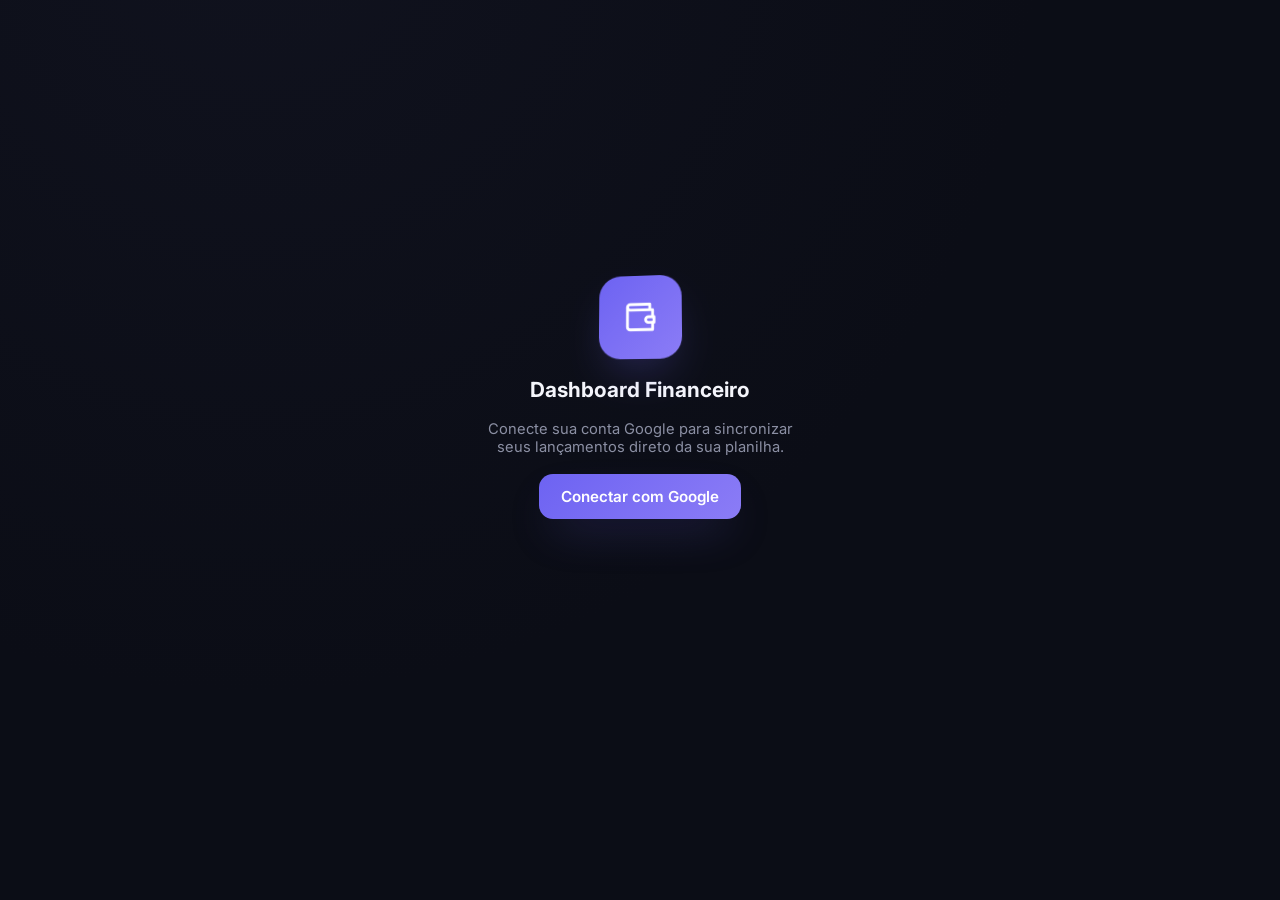
==== index.html @ 1aa9cdb9 "Update index.html" ====
<!DOCTYPE html>
<html lang="pt-BR">
<head>
<meta charset="UTF-8" />
<meta name="viewport" content="width=device-width, initial-scale=1, viewport-fit=cover" />
<title>Dashboard Financeiro</title>
<meta name="theme-color" content="#0b0d16" />
<link rel="manifest" href="manifest.json" />
<link rel="apple-touch-icon" href="icons/icon-192.png" />
<meta name="apple-mobile-web-app-capable" content="yes" />
<meta name="apple-mobile-web-app-status-bar-style" content="black-translucent" />
<meta name="apple-mobile-web-app-title" content="Financeiro" />
<link rel="preconnect" href="https://fonts.googleapis.com">
<link href="https://fonts.googleapis.com/css2?family=Inter:wght@400;500;600;700;800&display=swap" rel="stylesheet">
<link rel="stylesheet" href="style.css" />
</head>
<body data-theme="dark">

<!-- Tela de login -->
<div id="gate" class="gate">
  <div class="wallet-3d">
    <svg viewBox="0 0 24 24" fill="none" stroke="white" stroke-width="2" stroke-linecap="round" stroke-linejoin="round" width="34" height="34">
      <path d="M21 12V7H5a2 2 0 0 1 0-4h14v4"/><path d="M3 5v14a2 2 0 0 0 2 2h16v-5"/><path d="M18 12a2 2 0 0 0 0 4h4v-4Z"/>
    </svg>
  </div>
  <h1>Dashboard Financeiro</h1>
  <p>Conecte sua conta Google para sincronizar seus lançamentos direto da sua planilha.</p>
  <button id="signInBtn" class="btn-primary">Conectar com Google</button>
  <p id="gateStatus" style="font-size:0.75rem; min-height: 16px;"></p>
</div>

<!-- App principal -->
<div id="app" class="app hidden">

  <header class="header">
    <div class="header-icon">
      <svg viewBox="0 0 24 24" fill="none" stroke="white" stroke-width="2" stroke-linecap="round" stroke-linejoin="round">
        <path d="M21 12V7H5a2 2 0 0 1 0-4h14v4"/><path d="M3 5v14a2 2 0 0 0 2 2h16v-5"/><path d="M18 12a2 2 0 0 0 0 4h4v-4Z"/>
      </svg>
    </div>
    <div class="header-titles">
      <h1>Dashboard Financeiro <span class="badge" id="monthBadge">—</span></h1>
      <p>Visão detalhada de entradas, despesas por categoria e contas fixas</p>
    </div>
    <div class="header-actions">
      <div class="search-wrap">
        <svg viewBox="0 0 24 24" fill="none" stroke="currentColor" stroke-width="2"><circle cx="11" cy="11" r="8"/><path d="m21 21-4.3-4.3"/></svg>
        <input id="searchInput" type="text" placeholder="Buscar lançamento..." />
      </div>
      <button id="themeToggle" class="icon-btn" title="Alternar tema">
        <svg viewBox="0 0 24 24" fill="none" stroke="currentColor" stroke-width="2" stroke-linecap="round" stroke-linejoin="round"><circle cx="12" cy="12" r="4"/><path d="M12 2v2M12 20v2M4.9 4.9l1.4 1.4M17.7 17.7l1.4 1.4M2 12h2M20 12h2M4.9 19.1l1.4-1.4M17.7 6.3l1.4-1.4"/></svg>
      </button>
      <button id="refreshBtn" class="icon-btn" title="Atualizar">
        <svg viewBox="0 0 24 24" fill="none" stroke="currentColor" stroke-width="2" stroke-linecap="round" stroke-linejoin="round"><path d="M21 12a9 9 0 1 1-2.6-6.4"/><path d="M21 3v6h-6"/></svg>
      </button>
      <button id="newEntryBtn" class="btn-primary new-entry-btn">
        <svg viewBox="0 0 24 24" fill="none" stroke="white" stroke-width="2.5" stroke-linecap="round"><path d="M12 5v14M5 12h14"/></svg>
        Novo Lançamento
      </button>
    </div>
  </header>

  <section class="summary-grid" id="summaryGrid">
    <div class="tilt-card" data-tilt>
      <div class="stat-top">
        <span class="stat-label">Total Entradas</span>
        <div class="stat-icon green"><svg viewBox="0 0 24 24" fill="none" stroke="currentColor" stroke-width="2.5" stroke-linecap="round"><path d="M23 6l-9.5 9.5-5-5L1 18"/><path d="M17 6h6v6"/></svg></div>
      </div>
      <div class="stat-value" id="statEntradas">R$ 0,00</div>
      <div class="stat-sub green" id="statEntradasSub">— fontes de receita</div>
      <div class="stat-bar"><div id="barEntradas" style="width:0%; background: var(--green);"></div></div>
    </div>
    <div class="tilt-card" data-tilt>
      <div class="stat-top">
        <span class="stat-label">Total Saídas</span>
        <div class="stat-icon red"><svg viewBox="0 0 24 24" fill="none" stroke="currentColor" stroke-width="2.5" stroke-linecap="round"><path d="M23 18l-9.5-9.5-5 5L1 6"/><path d="M17 18h6v-6"/></svg></div>
      </div>
      <div class="stat-value" id="statSaidas">R$ 0,00</div>
      <div class="stat-sub red" id="statSaidasSub">—% das receitas</div>
      <div class="stat-bar"><div id="barSaidas" style="width:0%; background: var(--red);"></div></div>
    </div>
    <div class="tilt-card" data-tilt>
      <div class="stat-top">
        <span class="stat-label">Saldo Atual</span>
        <div class="stat-icon accent"><svg viewBox="0 0 24 24" fill="none" stroke="currentColor" stroke-width="2.5" stroke-linecap="round"><path d="M12 1v22M17 5H9.5a3.5 3.5 0 0 0 0 7h5a3.5 3.5 0 0 1 0 7H6"/></svg></div>
      </div>
      <div class="stat-value" id="statSaldo">R$ 0,00</div>
      <div class="stat-sub" id="statSaldoSub">Balanço</div>
      <div class="stat-bar"><div id="barSaldo" style="width:0%; background: var(--accent);"></div></div>
    </div>
    <div class="tilt-card" data-tilt>
      <div class="stat-top">
        <span class="stat-label">Contas Pendentes</span>
        <div class="stat-icon amber"><svg viewBox="0 0 24 24" fill="none" stroke="currentColor" stroke-width="2.5" stroke-linecap="round"><circle cx="12" cy="12" r="10"/><path d="M12 6v6l4 2"/></svg></div>
      </div>
      <div class="stat-value" id="statPendentes">R$ 0,00</div>
      <div class="stat-sub amber" id="statPendentesSub">— contas a pagar</div>
      <div class="stat-bar"><div id="barPendentes" style="width:0%; background: var(--amber);"></div></div>
    </div>
  </section>

  <nav class="tabs">
    <button class="tab-btn active" data-tab="geral">
      <svg viewBox="0 0 24 24" fill="none" stroke="currentColor" stroke-width="2"><circle cx="12" cy="12" r="9"/><path d="M12 7v5l3 2"/></svg>
      Visão Geral
    </button>
    <button class="tab-btn" data-tab="entradas">
      <svg viewBox="0 0 24 24" fill="none" stroke="currentColor" stroke-width="2"><path d="M23 6l-9.5 9.5-5-5L1 18"/></svg>
      Entradas <span id="countEntradas"></span>
    </button>
    <button class="tab-btn" data-tab="despesas">
      <svg viewBox="0 0 24 24" fill="none" stroke="currentColor" stroke-width="2"><rect x="2" y="5" width="20" height="14" rx="2"/><path d="M2 10h20"/></svg>
      Despesas <span id="countDespesas"></span>
    </button>
    <button class="tab-btn" data-tab="contas">
      <svg viewBox="0 0 24 24" fill="none" stroke="currentColor" stroke-width="2"><circle cx="12" cy="12" r="9"/><path d="M12 7v5l3 2"/></svg>
      Contas Fixas <span id="countContas"></span>
    </button>
  </nav>

  <!-- Visão geral -->
  <div class="panel active" id="panel-geral">
    <div class="grid-2">
      <div class="card">
        <div class="card-head">
          <div>
            <h2>Distribuição de Gastos</h2>
            <p>Proporção por categoria de despesa</p>
          </div>
        </div>
        <div class="donut-row">
          <div class="donut" id="donut">
            <div class="donut-center">
              <span>TOTAL GASTOS</span>
              <strong id="donutTotal">R$ 0,00</strong>
            </div>
          </div>
          <div class="legend" id="legend"></div>
        </div>
      </div>
      <div class="card">
        <div class="card-head">
          <div>
            <h2>Origens de Receita</h2>
            <p>Por descrição do lançamento</p>
          </div>
        </div>
        <div class="list" id="origensList"></div>
      </div>
    </div>

    <div class="grid-2" style="margin-top:14px;">
      <div class="card">
        <div class="card-head">
          <div>
            <h2>Status das Contas Fixas</h2>
            <p id="billsSummaryText">0 de 0 pagas neste mês</p>
          </div>
        </div>
        <div class="status-summary">
          <span class="paid" id="paidLabel">Pago: R$ 0,00</span>
          <span class="pending" id="pendingLabel">Pendente: R$ 0,00</span>
        </div>
        <div class="status-bar"><div id="statusBarFill" style="width:0%"></div></div>
        <div class="bills-grid" id="billsGridPreview"></div>
      </div>

      <div class="cash-summary">
        <span class="eyebrow">Resumo do Caixa</span>
        <h3 id="cashHeadline">—</h3>
        <p id="cashText">Calculando...</p>
        <div class="cash-split">
          <div><span>Saldo Líquido</span><strong class="green" id="cashSaldo">R$ 0,00</strong></div>
          <div><span>Pendente Fixo</span><strong class="amber" id="cashPendente">R$ 0,00</strong></div>
        </div>
      </div>
    </div>
  </div>

  <!-- Entradas -->
  <div class="panel" id="panel-entradas">
    <div class="card"><div class="list" id="entradasList"></div></div>
  </div>

  <!-- Despesas -->
  <div class="panel" id="panel-despesas">
    <div class="card"><div class="list" id="despesasList"></div></div>
  </div>

  <!-- Contas fixas -->
  <div class="panel" id="panel-contas">
    <div class="card">
      <div class="bills-grid" id="billsGridFull"></div>
    </div>
  </div>

  <p class="sync-note" id="syncNote">
    <svg viewBox="0 0 24 24" width="12" height="12" fill="none" stroke="currentColor" stroke-width="2"><path d="M21 12a9 9 0 1 1-2.6-6.4"/><path d="M21 3v6h-6"/></svg>
    Sincronizado com Google Sheets
  </p>
</div>

<!-- Modal Novo Lançamento -->
<div class="modal-backdrop" id="modalBackdrop">
  <div class="modal">
    <div class="modal-head">
      <h3>Novo Lançamento</h3>
      <button class="icon-btn" id="closeModal">
        <svg viewBox="0 0 24 24" fill="none" stroke="currentColor" stroke-width="2" stroke-linecap="round"><path d="M18 6 6 18M6 6l12 12"/></svg>
      </button>
    </div>
    <div class="type-toggle">
      <button type="button" class="active entrada" data-type="Entradas">Entrada</button>
      <button type="button" class="saida" data-type="Saídas">Saída</button>
      <button type="button" data-type="Gasto Cartão">Cartão</button>
    </div>
    <form id="entryForm">
      <div class="field-row">
        <div class="field">
          <label>Data</label>
          <input type="date" id="fData" required />
        </div>
        <div class="field">
          <label>Valor (R$)</label>
          <input type="number" id="fValor" step="0.01" min="0" placeholder="0,00" required />
        </div>
      </div>
      <div class="field">
        <label>Categoria</label>
        <input type="text" id="fCategoria" placeholder="Ex: Moradia, Transporte..." required />
      </div>
      <div class="field">
        <label>Descrição</label>
        <input type="text" id="fDescricao" placeholder="Ex: Energia, Hinova Conecta..." required />
      </div>
      <div class="field">
        <label>Data de vencimento (opcional — marca como conta fixa)</label>
        <input type="date" id="fVencimento" />
        <small class="hint">Preencha só se este lançamento for uma conta a pagar/controlar.</small>
      </div>
      <div class="modal-actions">
        <button type="button" class="btn-secondary" id="cancelBtn">Cancelar</button>
        <button type="submit" class="btn-primary" id="submitBtn">Salvar lançamento</button>
      </div>
    </form>
  </div>
</div>

<div class="toast" id="toast"></div>

<script src="app.js"></script>
</body>
</html>
---- style.css ----
/* ===== Design tokens ===== */
:root {
  --bg: #0b0d16;
  --bg-soft: #10121e;
  --card: #141726;
  --card-hover: #171b2c;
  --border: #232742;
  --text: #f4f5fb;
  --text-muted: #8b8fa3;
  --accent: #6d63f2;
  --accent-2: #8b7cf6;
  --accent-soft: rgba(109, 99, 242, 0.16);
  --green: #22c55e;
  --green-soft: rgba(34, 197, 94, 0.14);
  --red: #f43f5e;
  --red-soft: rgba(244, 63, 94, 0.14);
  --amber: #f59e0b;
  --amber-soft: rgba(245, 158, 11, 0.14);
  --blue: #3b82f6;
  --teal: #14b8a6;
  --purple: #8b7cf6;
  --shadow: 0 10px 30px -12px rgba(0, 0, 0, 0.55);
  --shadow-lift: 0 20px 45px -15px rgba(109, 99, 242, 0.35);
  --radius: 18px;
  --radius-sm: 12px;
}

[data-theme="light"] {
  --bg: #eef0f7;
  --bg-soft: #e5e8f2;
  --card: #ffffff;
  --card-hover: #fbfbfe;
  --border: #e3e6f0;
  --text: #171a2c;
  --text-muted: #6b7085;
  --shadow: 0 10px 30px -14px rgba(30, 34, 60, 0.18);
  --shadow-lift: 0 20px 40px -16px rgba(109, 99, 242, 0.22);
}

* { box-sizing: border-box; }
html, body { margin: 0; padding: 0; }

body {
  background: radial-gradient(circle at 20% -10%, var(--bg-soft), var(--bg) 55%);
  color: var(--text);
  font-family: "Inter", -apple-system, BlinkMacSystemFont, "Segoe UI", Roboto, sans-serif;
  min-height: 100vh;
  -webkit-tap-highlight-color: transparent;
  transition: background 0.3s ease, color 0.3s ease;
  padding-bottom: 40px;
}

.app {
  max-width: 480px;
  margin: 0 auto;
  padding: 14px 14px 0;
}

@media (min-width: 860px) {
  .app { max-width: 1080px; padding: 24px 24px 0; }
}

button, input, select { font-family: inherit; }

/* ===== Loading / auth gate ===== */
.gate {
  min-height: 92vh;
  display: flex;
  flex-direction: column;
  align-items: center;
  justify-content: center;
  gap: 18px;
  text-align: center;
  padding: 24px;
}
.gate .wallet-3d {
  width: 84px; height: 84px; border-radius: 22px;
  background: linear-gradient(135deg, var(--accent), var(--accent-2));
  display: flex; align-items: center; justify-content: center;
  box-shadow: var(--shadow-lift);
  transform: perspective(600px) rotateX(8deg) rotateY(-10deg);
  animation: float 3.2s ease-in-out infinite;
}
@keyframes float {
  0%, 100% { transform: perspective(600px) rotateX(8deg) rotateY(-10deg) translateY(0); }
  50% { transform: perspective(600px) rotateX(4deg) rotateY(-6deg) translateY(-8px); }
}
.gate h1 { font-size: 1.3rem; margin: 0; }
.gate p { color: var(--text-muted); margin: 0; max-width: 320px; font-size: 0.92rem; }
.btn-primary {
  border: none; cursor: pointer;
  background: linear-gradient(135deg, var(--accent), var(--accent-2));
  color: white; font-weight: 600; font-size: 0.95rem;
  padding: 13px 22px; border-radius: 14px;
  box-shadow: var(--shadow-lift);
  transition: transform 0.15s ease, box-shadow 0.15s ease;
}
.btn-primary:active { transform: translateY(2px) scale(0.98); }
.hidden { display: none !important; }

/* ===== Header ===== */
.header {
  background: var(--card);
  border: 1px solid var(--border);
  border-radius: var(--radius);
  padding: 16px;
  display: flex;
  align-items: center;
  gap: 12px;
  box-shadow: var(--shadow);
  flex-wrap: wrap;
}
.header-icon {
  width: 46px; height: 46px; border-radius: 14px; flex: none;
  background: linear-gradient(135deg, var(--accent), var(--accent-2));
  display: flex; align-items: center; justify-content: center;
  box-shadow: 0 8px 18px -6px rgba(109,99,242,0.55);
}
.header-icon svg { width: 22px; height: 22px; }
.header-titles { flex: 1; min-width: 160px; }
.header-titles h1 { font-size: 1.05rem; margin: 0 0 2px; display: flex; align-items: center; gap: 8px; flex-wrap: wrap; }
.badge {
  font-size: 0.62rem; font-weight: 700; letter-spacing: 0.04em;
  background: var(--accent-soft); color: var(--accent-2);
  padding: 3px 9px; border-radius: 999px; text-transform: uppercase;
}
.header-titles p { margin: 0; font-size: 0.78rem; color: var(--text-muted); }
.header-actions { display: flex; align-items: center; gap: 8px; width: 100%; margin-top: 4px; }
@media (min-width: 640px) { .header-actions { width: auto; margin-top: 0; } }

.icon-btn {
  width: 40px; height: 40px; border-radius: 12px; flex: none;
  background: var(--bg-soft); border: 1px solid var(--border); color: var(--text);
  display: flex; align-items: center; justify-content: center; cursor: pointer;
  transition: transform 0.15s ease;
}
.icon-btn:active { transform: scale(0.92); }
.icon-btn svg { width: 18px; height: 18px; }

.new-entry-btn {
  flex: 1; display: flex; align-items: center; justify-content: center; gap: 6px;
  white-space: nowrap; padding: 10px 14px; font-size: 0.85rem;
}

.search-wrap { position: relative; flex: 1; min-width: 140px; display: none; }
@media (min-width: 640px) { .search-wrap { display: block; } }
.search-wrap input {
  width: 100%; background: var(--bg-soft); border: 1px solid var(--border);
  border-radius: 12px; padding: 10px 12px 10px 34px; color: var(--text); font-size: 0.85rem;
}
.search-wrap svg { position: absolute; left: 11px; top: 50%; transform: translateY(-50%); width: 15px; height: 15px; color: var(--text-muted); }

/* ===== Summary cards (3D tilt) ===== */
.summary-grid {
  display: grid; grid-template-columns: 1fr 1fr; gap: 12px; margin-top: 14px;
}
@media (min-width: 760px) { .summary-grid { grid-template-columns: repeat(4, 1fr); } }

.tilt-card {
  background: var(--card);
  border: 1px solid var(--border);
  border-radius: var(--radius);
  padding: 16px;
  box-shadow: var(--shadow);
  transform-style: preserve-3d;
  transition: transform 0.12s ease, box-shadow 0.25s ease, background 0.3s ease;
  will-change: transform;
  opacity: 0;
  animation: rise 0.5s ease forwards;
}
.summary-grid .tilt-card:nth-child(1) { animation-delay: 0.02s; }
.summary-grid .tilt-card:nth-child(2) { animation-delay: 0.08s; }
.summary-grid .tilt-card:nth-child(3) { animation-delay: 0.14s; }
.summary-grid .tilt-card:nth-child(4) { animation-delay: 0.2s; }
@keyframes rise { from { opacity: 0; transform: translateY(14px) scale(0.97);} to { opacity: 1; transform: translateY(0) scale(1);} }

.tilt-card:hover { box-shadow: var(--shadow-lift); }

.stat-top { display: flex; align-items: flex-start; justify-content: space-between; }
.stat-label { font-size: 0.66rem; letter-spacing: 0.05em; color: var(--text-muted); font-weight: 700; text-transform: uppercase; transform: translateZ(18px); }
.stat-icon { width: 32px; height: 32px; border-radius: 10px; display: flex; align-items: center; justify-content: center; transform: translateZ(28px); }
.stat-icon svg { width: 16px; height: 16px; }
.stat-icon.green { background: var(--green-soft); color: var(--green); }
.stat-icon.red { background: var(--red-soft); color: var(--red); }
.stat-icon.accent { background: var(--accent-soft); color: var(--accent-2); }
.stat-icon.amber { background: var(--amber-soft); color: var(--amber); }
.stat-value { font-size: 1.3rem; font-weight: 700; margin: 10px 0 2px; transform: translateZ(22px); }
.stat-sub { font-size: 0.72rem; color: var(--text-muted); transform: translateZ(16px); display:flex; align-items:center; gap:4px; }
.stat-sub.green { color: var(--green); } .stat-sub.red { color: var(--red); } .stat-sub.amber { color: var(--amber); }
.stat-bar { height: 5px; border-radius: 999px; background: var(--bg-soft); margin-top: 10px; overflow: hidden; transform: translateZ(10px); }
.stat-bar > div { height: 100%; border-radius: 999px; transition: width 0.6s ease; }

/* ===== Tabs ===== */
.tabs { display: flex; gap: 8px; margin-top: 16px; overflow-x: auto; padding-bottom: 2px; scrollbar-width: none; }
.tabs::-webkit-scrollbar { display: none; }
.tab-btn {
  flex: none; display: flex; align-items: center; gap: 6px;
  background: var(--card); border: 1px solid var(--border); color: var(--text-muted);
  padding: 9px 14px; border-radius: 12px; font-size: 0.82rem; font-weight: 600; cursor: pointer;
  transition: all 0.18s ease;
}
.tab-btn svg { width: 14px; height: 14px; }
.tab-btn.active { background: linear-gradient(135deg, var(--accent), var(--accent-2)); color: white; border-color: transparent; box-shadow: var(--shadow-lift); }

.panel { display: none; margin-top: 14px; }
.panel.active { display: block; animation: fadein 0.35s ease; }
@keyframes fadein { from { opacity: 0; transform: translateY(6px);} to { opacity: 1; transform: translateY(0);} }

.grid-2 { display: grid; grid-template-columns: 1fr; gap: 14px; }
@media (min-width: 860px) { .grid-2 { grid-template-columns: 1fr 1fr; align-items: start; } }

.card {
  background: var(--card); border: 1px solid var(--border); border-radius: var(--radius);
  padding: 18px; box-shadow: var(--shadow);
}
.card-head { display: flex; align-items: flex-start; justify-content: space-between; margin-bottom: 14px; }
.card-head h2 { font-size: 0.98rem; margin: 0 0 2px; }
.card-head p { margin: 0; font-size: 0.75rem; color: var(--text-muted); }
.card-head a { font-size: 0.76rem; color: var(--accent-2); text-decoration: none; font-weight: 600; }

/* Donut */
.donut-row { display: flex; align-items: center; gap: 18px; flex-wrap: wrap; }
.donut {
  width: 140px; height: 140px; border-radius: 50%; position: relative; flex: none;
  transform: perspective(700px) rotateX(6deg);
  box-shadow: 0 14px 26px -12px rgba(0,0,0,0.5);
}
.donut::after {
  content: ""; position: absolute; inset: 22px; border-radius: 50%; background: var(--card);
  display: flex; box-shadow: inset 0 2px 8px rgba(0,0,0,0.25);
}
.donut-center { position: absolute; inset: 22px; display: flex; flex-direction: column; align-items: center; justify-content: center; text-align: center; }
.donut-center span { font-size: 0.6rem; color: var(--text-muted); font-weight: 700; letter-spacing: 0.04em; }
.donut-center strong { font-size: 0.92rem; margin-top: 2px; }

.legend { flex: 1; min-width: 160px; display: flex; flex-direction: column; gap: 10px; }
.legend-row { display: flex; align-items: center; gap: 8px; font-size: 0.82rem; }
.dot { width: 9px; height: 9px; border-radius: 50%; flex: none; }
.legend-row .lname { flex: 1; }
.legend-row .lpct { color: var(--text-muted); font-size: 0.72rem; width: 38px; text-align: right; }
.legend-row .lval { font-weight: 600; width: 78px; text-align: right; font-size: 0.78rem; }

/* Lists (origens de receita, entradas, despesas) */
.list { display: flex; flex-direction: column; gap: 10px; max-height: 420px; overflow-y: auto; }
.list-item {
  display: flex; align-items: center; gap: 10px; background: var(--bg-soft);
  border: 1px solid var(--border); border-radius: var(--radius-sm); padding: 11px 12px;
  transition: transform 0.15s ease, background 0.2s ease;
}
.list-item:active { transform: scale(0.98); }
.list-icon { width: 30px; height: 30px; border-radius: 9px; flex: none; display: flex; align-items: center; justify-content: center; }
.list-icon svg { width: 14px; height: 14px; }
.list-body { flex: 1; min-width: 0; }
.list-title { font-size: 0.84rem; font-weight: 600; }
.list-bar { height: 4px; border-radius: 999px; background: var(--border); margin-top: 6px; overflow: hidden; }
.list-bar > div { height: 100%; border-radius: 999px; }
.list-right { text-align: right; flex: none; }
.list-value { font-size: 0.84rem; font-weight: 700; }
.list-pct { font-size: 0.68rem; color: var(--text-muted); }
.list-date { font-size: 0.68rem; color: var(--text-muted); }

/* Contas fixas */
.status-summary { display: flex; align-items: center; justify-content: space-between; font-size: 0.78rem; margin-bottom: 8px; }
.status-summary .paid { color: var(--green); font-weight: 600; }
.status-summary .pending { color: var(--amber); font-weight: 600; }
.status-bar { height: 8px; border-radius: 999px; background: var(--amber-soft); overflow: hidden; margin-bottom: 16px; }
.status-bar > div { height: 100%; background: var(--green); border-radius: 999px; transition: width 0.6s ease; }

.bills-grid { display: grid; grid-template-columns: 1fr; gap: 10px; }
@media (min-width: 520px) { .bills-grid { grid-template-columns: 1fr 1fr; } }
.bill-item {
  display: flex; align-items: center; gap: 10px; background: var(--bg-soft);
  border: 1px solid var(--border); border-radius: var(--radius-sm); padding: 10px 12px;
}
.bill-icon { width: 30px; height: 30px; border-radius: 9px; background: var(--accent-soft); color: var(--accent-2); display: flex; align-items: center; justify-content: center; flex: none; }
.bill-icon svg { width: 14px; height: 14px; }
.bill-body { flex: 1; min-width: 0; }
.bill-name { font-size: 0.82rem; font-weight: 600; }
.bill-value { font-size: 0.72rem; color: var(--text-muted); }
.status-pill {
  border: none; cursor: pointer; font-size: 0.68rem; font-weight: 700; padding: 6px 10px; border-radius: 999px;
  transition: transform 0.12s ease;
}
.status-pill:active { transform: scale(0.92); }
.status-pill.paid { background: var(--green-soft); color: var(--green); }
.status-pill.pending { background: var(--amber-soft); color: var(--amber); }

/* Resumo do caixa */
.cash-summary {
  background: linear-gradient(160deg, var(--accent-soft), transparent 70%), var(--card);
  border: 1px solid var(--border); border-radius: var(--radius); padding: 18px; margin-top: 14px;
}
.cash-summary .eyebrow { font-size: 0.66rem; letter-spacing: 0.06em; color: var(--accent-2); font-weight: 700; text-transform: uppercase; }
.cash-summary h3 { margin: 6px 0 8px; font-size: 1.05rem; }
.cash-summary p { margin: 0 0 12px; font-size: 0.8rem; color: var(--text-muted); }
.cash-summary p b { color: var(--text); }
.cash-split { display: flex; gap: 24px; border-top: 1px solid var(--border); padding-top: 12px; }
.cash-split div span { display: block; font-size: 0.66rem; color: var(--text-muted); text-transform: uppercase; letter-spacing: 0.04em; margin-bottom: 3px; }
.cash-split div strong { font-size: 1rem; }
.cash-split div strong.green { color: var(--green); }
.cash-split div strong.amber { color: var(--amber); }

/* Search results empty state */
.empty-state { text-align: center; padding: 30px 10px; color: var(--text-muted); font-size: 0.85rem; }

/* ===== Modal (Novo Lançamento) ===== */
.modal-backdrop {
  position: fixed; inset: 0; background: rgba(4,5,10,0.6); backdrop-filter: blur(3px);
  display: flex; align-items: flex-end; justify-content: center; z-index: 50;
  opacity: 0; pointer-events: none; transition: opacity 0.25s ease;
}
@media (min-width: 640px) { .modal-backdrop { align-items: center; } }
.modal-backdrop.open { opacity: 1; pointer-events: auto; }
.modal {
  background: var(--card); border: 1px solid var(--border); width: 100%; max-width: 460px;
  border-radius: 22px 22px 0 0; padding: 20px; box-shadow: 0 -20px 50px rgba(0,0,0,0.4);
  transform: translateY(30px); transition: transform 0.3s cubic-bezier(.2,.9,.3,1); max-height: 88vh; overflow-y: auto;
}
@media (min-width: 640px) { .modal { border-radius: 22px; transform: translateY(10px) scale(0.97); } }
.modal-backdrop.open .modal { transform: translateY(0) scale(1); }
.modal-head { display: flex; align-items: center; justify-content: space-between; margin-bottom: 16px; }
.modal-head h3 { margin: 0; font-size: 1.05rem; }
.type-toggle { display: flex; gap: 8px; margin-bottom: 14px; }
.type-toggle button {
  flex: 1; padding: 10px; border-radius: 12px; border: 1px solid var(--border); background: var(--bg-soft);
  color: var(--text-muted); font-weight: 700; font-size: 0.82rem; cursor: pointer; transition: all 0.15s ease;
}
.type-toggle button.active.entrada { background: var(--green-soft); color: var(--green); border-color: transparent; }
.type-toggle button.active.saida { background: var(--red-soft); color: var(--red); border-color: transparent; }

.field { margin-bottom: 12px; }
.field label { display: block; font-size: 0.72rem; color: var(--text-muted); margin-bottom: 5px; font-weight: 600; }
.field input, .field select {
  width: 100%; background: var(--bg-soft); border: 1px solid var(--border); color: var(--text);
  padding: 11px 12px; border-radius: 12px; font-size: 0.9rem;
}
.field-row { display: flex; gap: 10px; }
.field-row .field { flex: 1; }
.field small.hint { display:block; margin-top:4px; color: var(--text-muted); font-size: 0.68rem; }

.modal-actions { display: flex; gap: 10px; margin-top: 6px; }
.btn-secondary {
  flex: 1; padding: 12px; border-radius: 12px; border: 1px solid var(--border); background: var(--bg-soft);
  color: var(--text); font-weight: 600; cursor: pointer;
}
.modal-actions .btn-primary { flex: 1; }

.toast {
  position: fixed; bottom: 22px; left: 50%; transform: translateX(-50%) translateY(20px);
  background: var(--card); border: 1px solid var(--border); color: var(--text); padding: 12px 18px;
  border-radius: 14px; font-size: 0.85rem; box-shadow: var(--shadow-lift); z-index: 80; opacity: 0;
  transition: all 0.3s ease; display: flex; align-items: center; gap: 8px; pointer-events: none;
}
.toast.show { opacity: 1; transform: translateX(-50%) translateY(0); }
.toast.error { border-color: var(--red); color: var(--red); }
.toast.success { border-color: var(--green); }

.spinner {
  width: 16px; height: 16px; border-radius: 50%; border: 2px solid rgba(255,255,255,0.3);
  border-top-color: white; animation: spin 0.7s linear infinite; display: inline-block;
}
[data-theme="light"] .spinner { border-color: rgba(0,0,0,0.15); border-top-color: var(--accent); }
@keyframes spin { to { transform: rotate(360deg); } }

.sync-note { text-align: center; font-size: 0.68rem; color: var(--text-muted); margin: 18px 0 6px; display:flex; align-items:center; justify-content:center; gap:6px; }
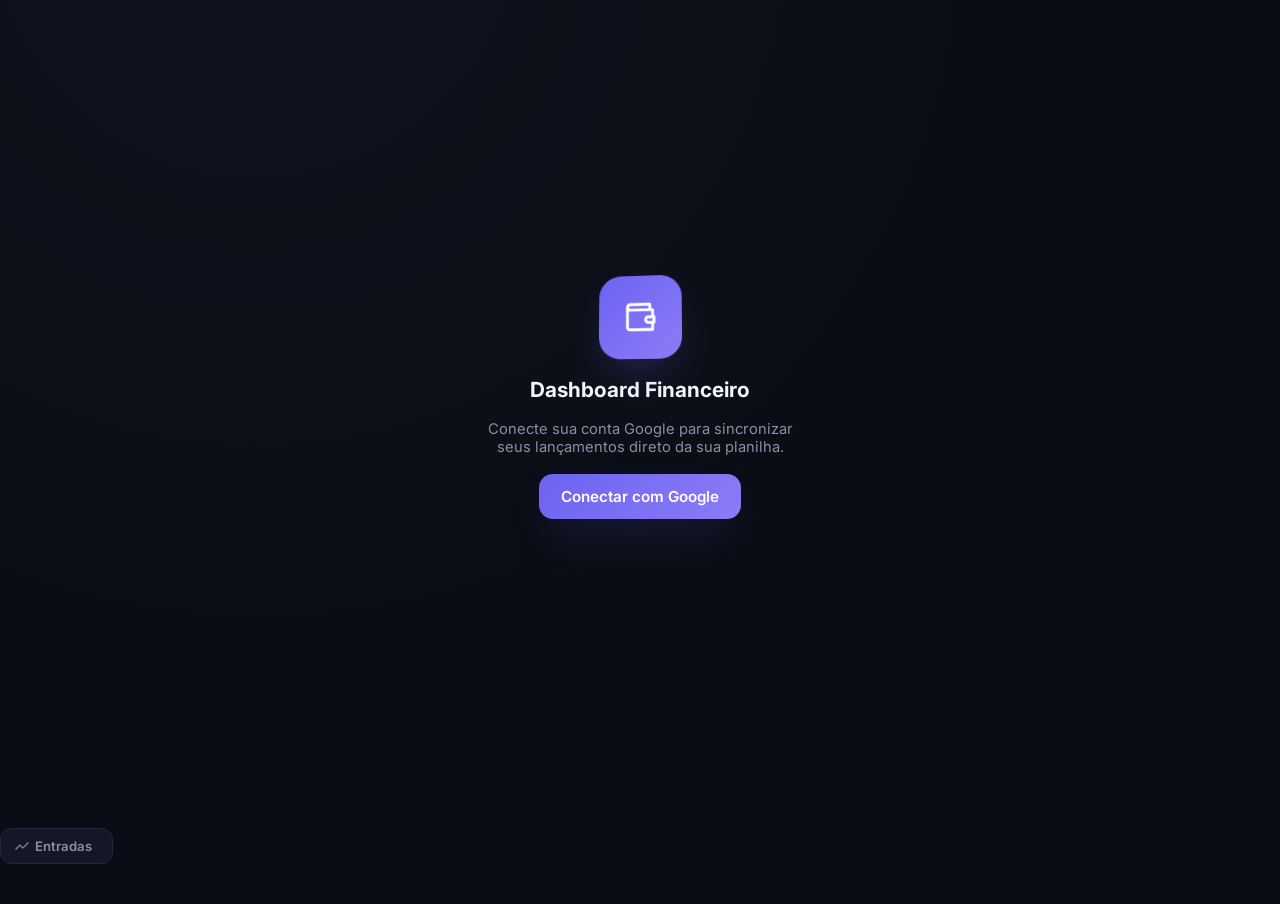
==== commit 662bcaf5: "Add navigation tabs and update panels in index.html" ====
--- a/index.html
+++ b/index.html
@@ -47,6 +47,12 @@
         <svg viewBox="0 0 24 24" fill="none" stroke="currentColor" stroke-width="2"><circle cx="11" cy="11" r="8"/><path d="m21 21-4.3-4.3"/></svg>
         <input id="searchInput" type="text" placeholder="Buscar lançamento..." />
       </div>
+      <button id="voiceBtn" class="icon-btn" title="Adicionar por voz">
+        <svg viewBox="0 0 24 24" fill="none" stroke="currentColor" stroke-width="2" stroke-linecap="round" stroke-linejoin="round"><rect x="9" y="2" width="6" height="12" rx="3"/><path d="M5 10a7 7 0 0 0 14 0M12 19v3"/></svg>
+      </button>
+      <button id="hideValuesBtn" class="icon-btn" title="Ocultar valores">
+        <svg viewBox="0 0 24 24" fill="none" stroke="currentColor" stroke-width="2" stroke-linecap="round" stroke-linejoin="round"><path d="M1 12s4-8 11-8 11 8 11 8-4 8-11 8-11-8-11-8Z"/><circle cx="12" cy="12" r="3"/></svg>
+      </button>
       <button id="themeToggle" class="icon-btn" title="Alternar tema">
         <svg viewBox="0 0 24 24" fill="none" stroke="currentColor" stroke-width="2" stroke-linecap="round" stroke-linejoin="round"><circle cx="12" cy="12" r="4"/><path d="M12 2v2M12 20v2M4.9 4.9l1.4 1.4M17.7 17.7l1.4 1.4M2 12h2M20 12h2M4.9 19.1l1.4-1.4M17.7 6.3l1.4-1.4"/></svg>
       </button>
@@ -103,11 +109,7 @@
     <button class="tab-btn active" data-tab="geral">
       <svg viewBox="0 0 24 24" fill="none" stroke="currentColor" stroke-width="2"><circle cx="12" cy="12" r="9"/><path d="M12 7v5l3 2"/></svg>
       Visão Geral
-    </button>
-    <button class="tab-btn" data-tab="entradas">
-      <svg viewBox="0 0 24 24" fill="none" stroke="currentColor" stroke-width="2"><path d="M23 6l-9.5 9.5-5-5L1 18"/></svg>
-      Entradas <span id="countEntradas"></span>
-    </button>
+    </button>    </button>
     <button class="tab-btn" data-tab="despesas">
       <svg viewBox="0 0 24 24" fill="none" stroke="currentColor" stroke-width="2"><rect x="2" y="5" width="20" height="14" rx="2"/><path d="M2 10h20"/></svg>
       Despesas <span id="countDespesas"></span>
@@ -212,7 +214,7 @@
     <div class="type-toggle">
       <button type="button" class="active entrada" data-type="Entradas">Entrada</button>
       <button type="button" class="saida" data-type="Saídas">Saída</button>
-      <button type="button" data-type="Gasto Cartão">Cartão</button>
+      <button type="button" class="cartao" data-type="Gasto Cartão">Cartão</button>
     </div>
     <form id="entryForm">
       <div class="field-row">
@@ -229,9 +231,23 @@
         <label>Categoria</label>
         <input type="text" id="fCategoria" placeholder="Ex: Moradia, Transporte..." required />
       </div>
-      <div class="field">
+      <div class="field" id="descricaoFieldNormal">
         <label>Descrição</label>
-        <input type="text" id="fDescricao" placeholder="Ex: Energia, Hinova Conecta..." required />
+        <input type="text" id="fDescricao" placeholder="Ex: Energia, Hinova Conecta..." />
+      </div>
+      <div class="field hidden" id="descricaoFieldCartao">
+        <label>Cartão</label>
+        <select id="fCartaoSelect">
+          <option value="">Selecione o cartão...</option>
+          <option value="Carrefour">Carrefour</option>
+          <option value="MLivre Lud">MLivre Lud</option>
+          <option value="Amazon">Amazon</option>
+          <option value="Inter Rafa">Inter Rafa</option>
+          <option value="Inter JR">Inter JR</option>
+          <option value="Inter Lud">Inter Lud</option>
+          <option value="Nubank JR">Nubank JR</option>
+          <option value="__outro__">Outro (digitar)</option>
+        </select>
       </div>
       <div class="field">
         <label>Data de vencimento (opcional — marca como conta fixa)</label>
@@ -251,3 +267,6 @@
 <script src="app.js"></script>
 </body>
 </html>
+    <button class="tab-btn" data-tab="entradas">
+      <svg viewBox="0 0 24 24" fill="none" stroke="currentColor" stroke-width="2"><path d="M23 6l-9.5 9.5-5-5L1 18"/></svg>
+      Entradas <span id="countEntradas"></span>
--- a/style.css
+++ b/style.css
@@ -134,7 +134,10 @@
   display: flex; align-items: center; justify-content: center; cursor: pointer;
   transition: transform 0.15s ease;
 }
+.icon-btn.listening { background: var(--red-soft); color: var(--red); animation: pulse 1s ease-in-out infinite; }
+.icon-btn.value-hidden-active { background: var(--accent-soft); color: var(--accent-2); }
 .icon-btn:active { transform: scale(0.92); }
+@keyframes pulse { 0%, 100% { box-shadow: 0 0 0 0 rgba(244,63,94,0.4); } 50% { box-shadow: 0 0 0 8px rgba(244,63,94,0); } }
 .icon-btn svg { width: 18px; height: 18px; }
 
 .new-entry-btn {
@@ -327,6 +330,7 @@
 }
 .type-toggle button.active.entrada { background: var(--green-soft); color: var(--green); border-color: transparent; }
 .type-toggle button.active.saida { background: var(--red-soft); color: var(--red); border-color: transparent; }
+.type-toggle button.active.cartao { background: var(--amber-soft); color: var(--amber); border-color: transparent; }
 
 .field { margin-bottom: 12px; }
 .field label { display: block; font-size: 0.72rem; color: var(--text-muted); margin-bottom: 5px; font-weight: 600; }
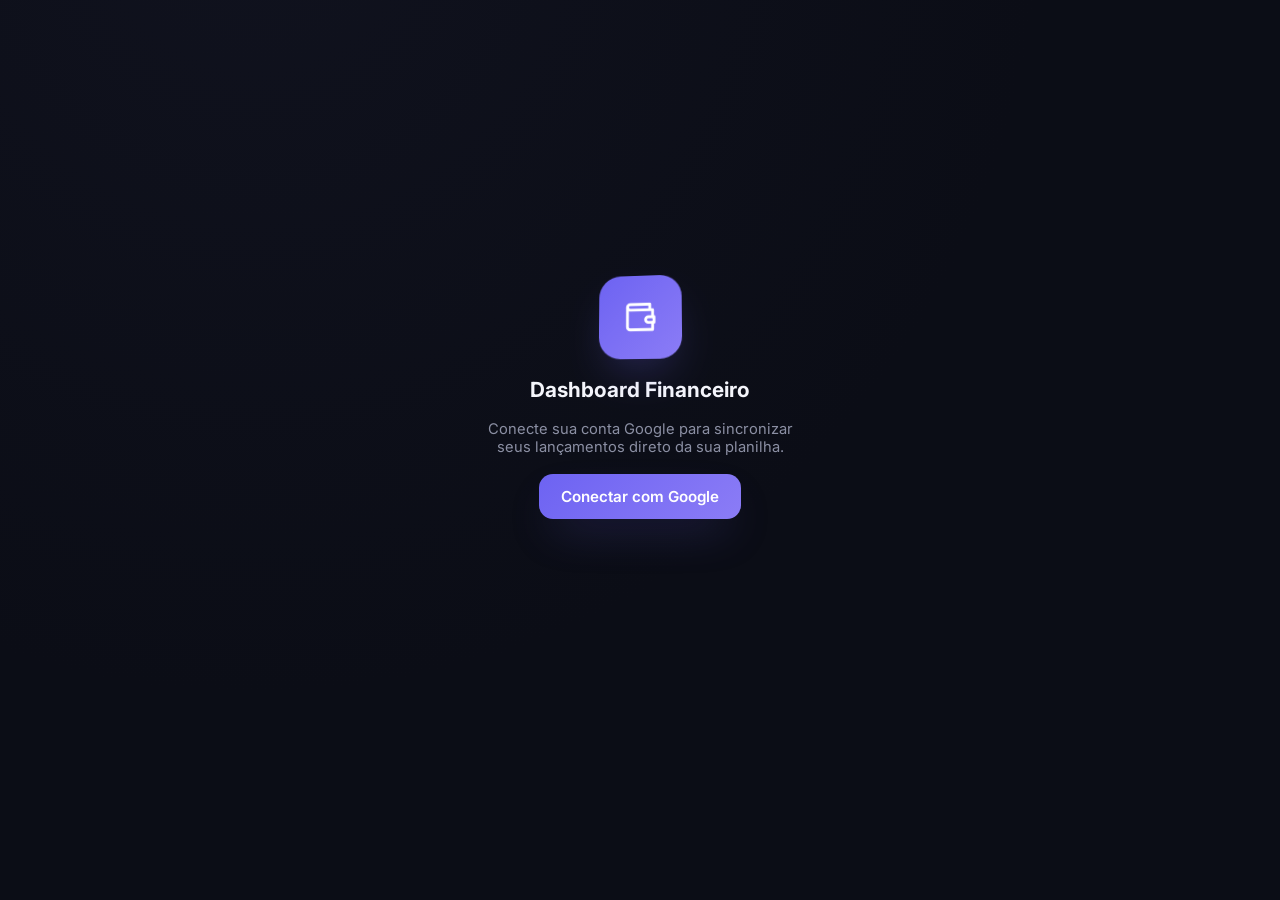
==== commit 985e081e: "Refactor fuel input fields in index.html" ====
--- a/index.html
+++ b/index.html
@@ -109,10 +109,18 @@
     <button class="tab-btn active" data-tab="geral">
       <svg viewBox="0 0 24 24" fill="none" stroke="currentColor" stroke-width="2"><circle cx="12" cy="12" r="9"/><path d="M12 7v5l3 2"/></svg>
       Visão Geral
-    </button>    </button>
+    </button>
+    <button class="tab-btn" data-tab="entradas">
+      <svg viewBox="0 0 24 24" fill="none" stroke="currentColor" stroke-width="2"><path d="M23 6l-9.5 9.5-5-5L1 18"/></svg>
+      Entradas <span id="countEntradas"></span>
+    </button>
     <button class="tab-btn" data-tab="despesas">
       <svg viewBox="0 0 24 24" fill="none" stroke="currentColor" stroke-width="2"><rect x="2" y="5" width="20" height="14" rx="2"/><path d="M2 10h20"/></svg>
       Despesas <span id="countDespesas"></span>
+    </button>
+    <button class="tab-btn" data-tab="combustivel">
+      <svg viewBox="0 0 24 24" fill="none" stroke="currentColor" stroke-width="2"><path d="M14 17V6a1 1 0 0 0-1-1H5a1 1 0 0 0-1 1v11"/><path d="M2 17h13"/><circle cx="6.5" cy="17.5" r="1.5"/><path d="M15 8h1.5l3 3.5V17a1 1 0 0 1-1 1H17"/><circle cx="14" cy="17.5" r="0"/><path d="M5 11h9"/></svg>
+      Combustível <span id="countCombustivel"></span>
     </button>
     <button class="tab-btn" data-tab="contas">
       <svg viewBox="0 0 24 24" fill="none" stroke="currentColor" stroke-width="2"><circle cx="12" cy="12" r="9"/><path d="M12 7v5l3 2"/></svg>
@@ -187,6 +195,45 @@
   <!-- Despesas -->
   <div class="panel" id="panel-despesas">
     <div class="card"><div class="list" id="despesasList"></div></div>
+  </div>
+
+  <!-- Combustível -->
+  <div class="panel" id="panel-combustivel">
+    <div class="summary-grid fuel-summary">
+      <div class="tilt-card" data-tilt>
+        <div class="stat-top">
+          <span class="stat-label">Média Km/l</span>
+          <div class="stat-icon accent"><svg viewBox="0 0 24 24" fill="none" stroke="currentColor" stroke-width="2.5" stroke-linecap="round"><path d="M12 2v20M2 12h20"/></svg></div>
+        </div>
+        <div class="stat-value" id="statKml">—</div>
+        <div class="stat-sub" id="statKmlSub">sem dados suficientes</div>
+      </div>
+      <div class="tilt-card" data-tilt>
+        <div class="stat-top">
+          <span class="stat-label">Litros no mês</span>
+          <div class="stat-icon blue"><svg viewBox="0 0 24 24" fill="none" stroke="currentColor" stroke-width="2.5" stroke-linecap="round"><path d="M12 22a7 7 0 0 0 7-7c0-5-7-13-7-13s-7 8-7 13a7 7 0 0 0 7 7Z"/></svg></div>
+        </div>
+        <div class="stat-value" id="statLitrosMes">0 L</div>
+        <div class="stat-sub" id="statLitrosMesSub">0 abastecimentos</div>
+      </div>
+      <div class="tilt-card" data-tilt>
+        <div class="stat-top">
+          <span class="stat-label">Gasto no mês</span>
+          <div class="stat-icon red"><svg viewBox="0 0 24 24" fill="none" stroke="currentColor" stroke-width="2.5" stroke-linecap="round"><path d="M23 18l-9.5-9.5-5 5L1 6"/><path d="M17 18h6v-6"/></svg></div>
+        </div>
+        <div class="stat-value" id="statGastoCombustivelMes">R$ 0,00</div>
+        <div class="stat-sub" id="statPrecoLitroSub">— por litro</div>
+      </div>
+    </div>
+    <div class="card" style="margin-top:14px;">
+      <div class="card-head">
+        <div>
+          <h2>Histórico de abastecimentos</h2>
+          <p>Km/l calculado pela diferença de km entre abastecimentos</p>
+        </div>
+      </div>
+      <div class="list" id="combustivelList"></div>
+    </div>
   </div>
 
   <!-- Contas fixas -->
@@ -254,6 +301,17 @@
         <input type="date" id="fVencimento" />
         <small class="hint">Preencha só se este lançamento for uma conta a pagar/controlar.</small>
       </div>
+      <div class="fuel-row">
+        <label class="fuel-check" title="Abastecimento">
+          <input type="checkbox" id="fIsFuel" />
+          <span>⛽</span>
+        </label>
+        <input type="number" id="fKm" step="1" min="0" placeholder="Km atual" class="fuel-km-input" disabled />
+      </div>
+      <div class="field hidden" id="fuelLitrosField">
+        <label>Litros abastecidos</label>
+        <input type="number" id="fLitros" step="0.01" min="0" placeholder="Ex: 38,5" />
+      </div>
       <div class="modal-actions">
         <button type="button" class="btn-secondary" id="cancelBtn">Cancelar</button>
         <button type="submit" class="btn-primary" id="submitBtn">Salvar lançamento</button>
@@ -267,6 +325,3 @@
 <script src="app.js"></script>
 </body>
 </html>
-    <button class="tab-btn" data-tab="entradas">
-      <svg viewBox="0 0 24 24" fill="none" stroke="currentColor" stroke-width="2"><path d="M23 6l-9.5 9.5-5-5L1 18"/></svg>
-      Entradas <span id="countEntradas"></span>
